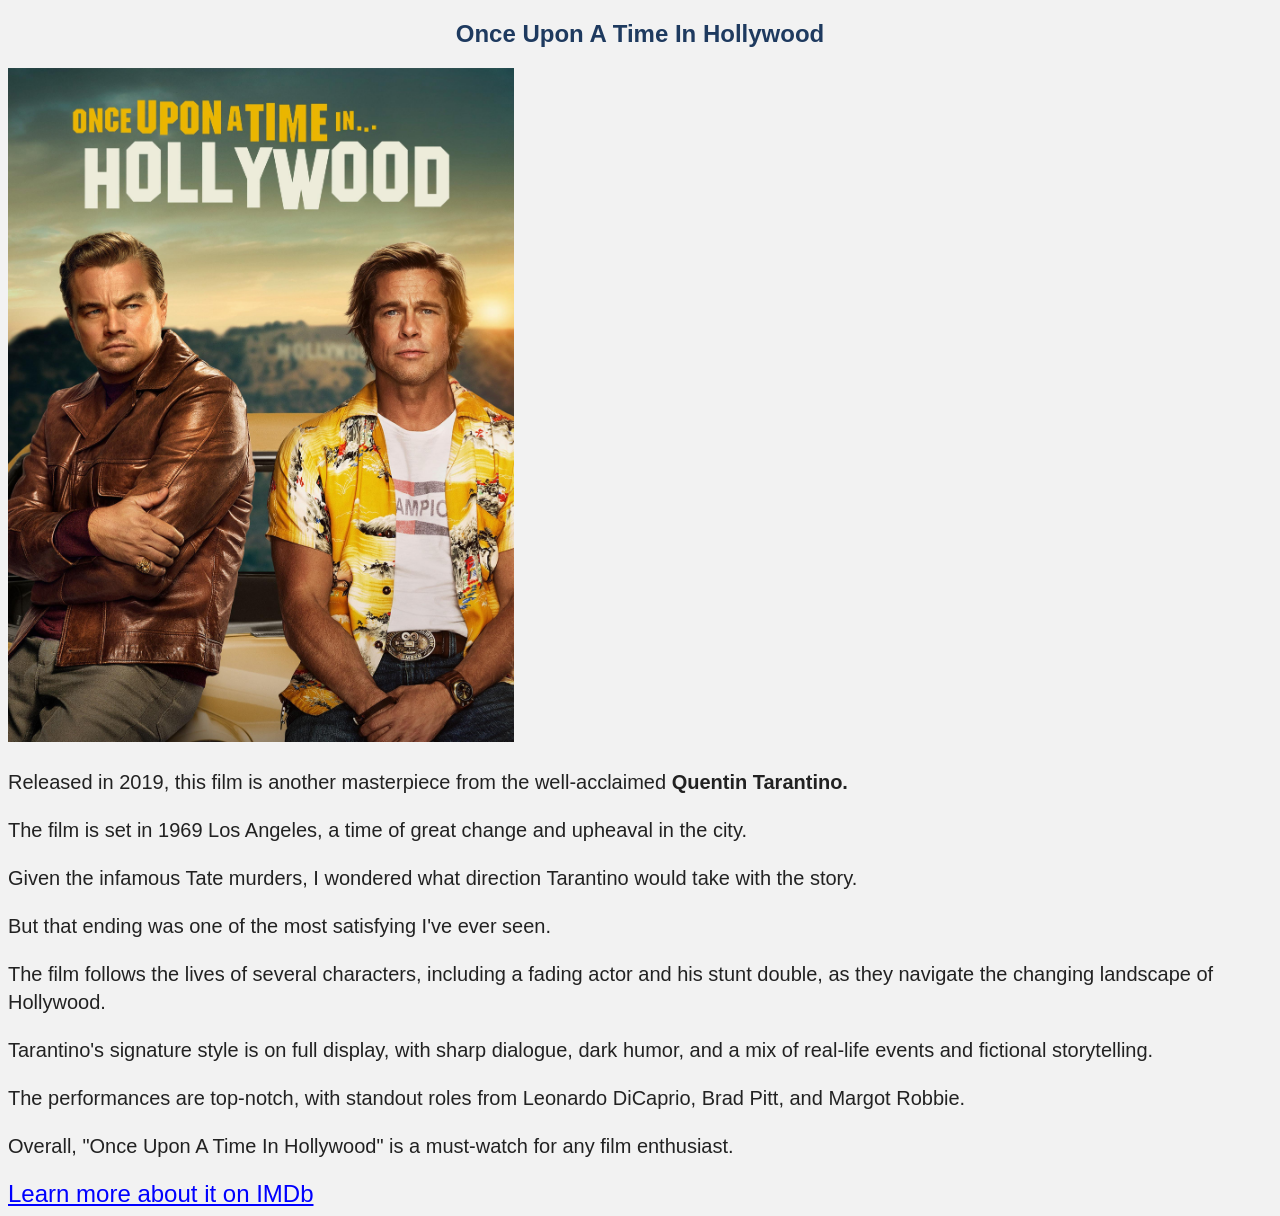
==== once-upon.html @ 08237346 "Add new html files" ====
<!DOCTYPE html>
<html lang="en">
<head>
    <meta charset="UTF-8">
    <meta name="viewport" content="width=device-width, initial-scale=1.0">
    <title>Once Upon A Time In Hollywood</title>
    <link rel="stylesheet" href="style.css">
</head>
<body>
    <section>
        <h1>Once Upon A Time In Hollywood</h1>
        <img class="movie-poster" src="images/once-upon.jpeg" alt="Once Upon poster">

        <p>Released in 2019, this film is another masterpiece from the well-acclaimed <strong>Quentin Tarantino.</strong></p>
        <p>The film is set in 1969 Los Angeles, a time of great change and upheaval in the city.</p>
        <p>Given the infamous Tate murders, I wondered what direction Tarantino would take with the story.</p>
        <p>But that ending was one of the most satisfying I've ever seen.</p>
        <p>The film follows the lives of several characters, including a fading actor and his stunt double, as they navigate the changing landscape of Hollywood.</p>
        <p>Tarantino's signature style is on full display, with sharp dialogue, dark humor, and a mix of real-life events and fictional storytelling.</p>
        <p>The performances are top-notch, with standout roles from Leonardo DiCaprio, Brad Pitt, and Margot Robbie.</p>
        <p>Overall, "Once Upon A Time In Hollywood" is a must-watch for any film enthusiast.</p>
    </section>

    <footer>
        <a href="https://www.imdb.com/title/tt7131622">Learn more about it on IMDb</a>
    </footer>
</body>
</html>
---- style.css ----
body {
    background-color: #f2f2f2;
    color: #222222;
    font-family: Arial, sans-serif;
    font-size: 18px;
}

h1 {
    color: #1e3a5f;
    text-align: center;
    font-size: 36px;
    font-weight: bold;
}

p {
    font-size: 18px;
    line-height: 1.4;
}


.movie-title {
    font-size: 20px;
    font-weight: bold;
    color: #000000;
}

.movie {
    background-color: #ffffff;
}

.movie-section {
    display: flex;
    align-items: flex-start;
    gap: 20px;
}

.flex-container {
    display: flex;
    flex-direction: row;
    gap: 10px;
    flex-wrap: wrap;
    flex-grow: 1;
    justify-content: space-evenly;
    align-content: center;;
}

.flex-item {
    flex-basis: 100px;
}

#godfather-poster {
    width: 400px;
    height: auto6;
}

.box {
    width: 100px;i
    height: 200px;
    background-color: #1e3a5f;
    position: fixed;
    bottom: 20px;
    right: 20px;
    transition: transform 0.5s;
}

.box:hover {8
    transform: translateY(20px);
}

#test {
    position: sticky;
    top: 200px;
}

a {
    color: blue;
    transition: color 0.9s;
}

a:hover{
    color: red;
}

a:active{
    color: green;
}

a:visited{
    color: pink;
}

.flex-container div:nth-child(even) {
    color: red;
}

.movie p:first-of-type {
    color: blue;
}

.movie-poster {
    width: 40%;
    height: 70%;
    transition: transform 0.5s;
}

.movie-poster:hover {
    transform: scale(1.1);
}

@media (min-width: 1000px) {
    h1 {
        font-size: 24px;
    }
    
    .movie-poster {
        height: auto;
        max-width: 100%;
    }

    #godfather-poster {
        max-width: 70%;
        height: auto;  
    }

    .movie-title {
        font-size: 16px;
    }

    body {
        font-size: 24px;
        font-family: Arial, sans-serif;
    }

    p {
        font-size: 20px;
    }

    .movie-grid {
        display: grid;
        grid-template-rows: repeat(3, 1fr);
        gap: 16px;
    }
}
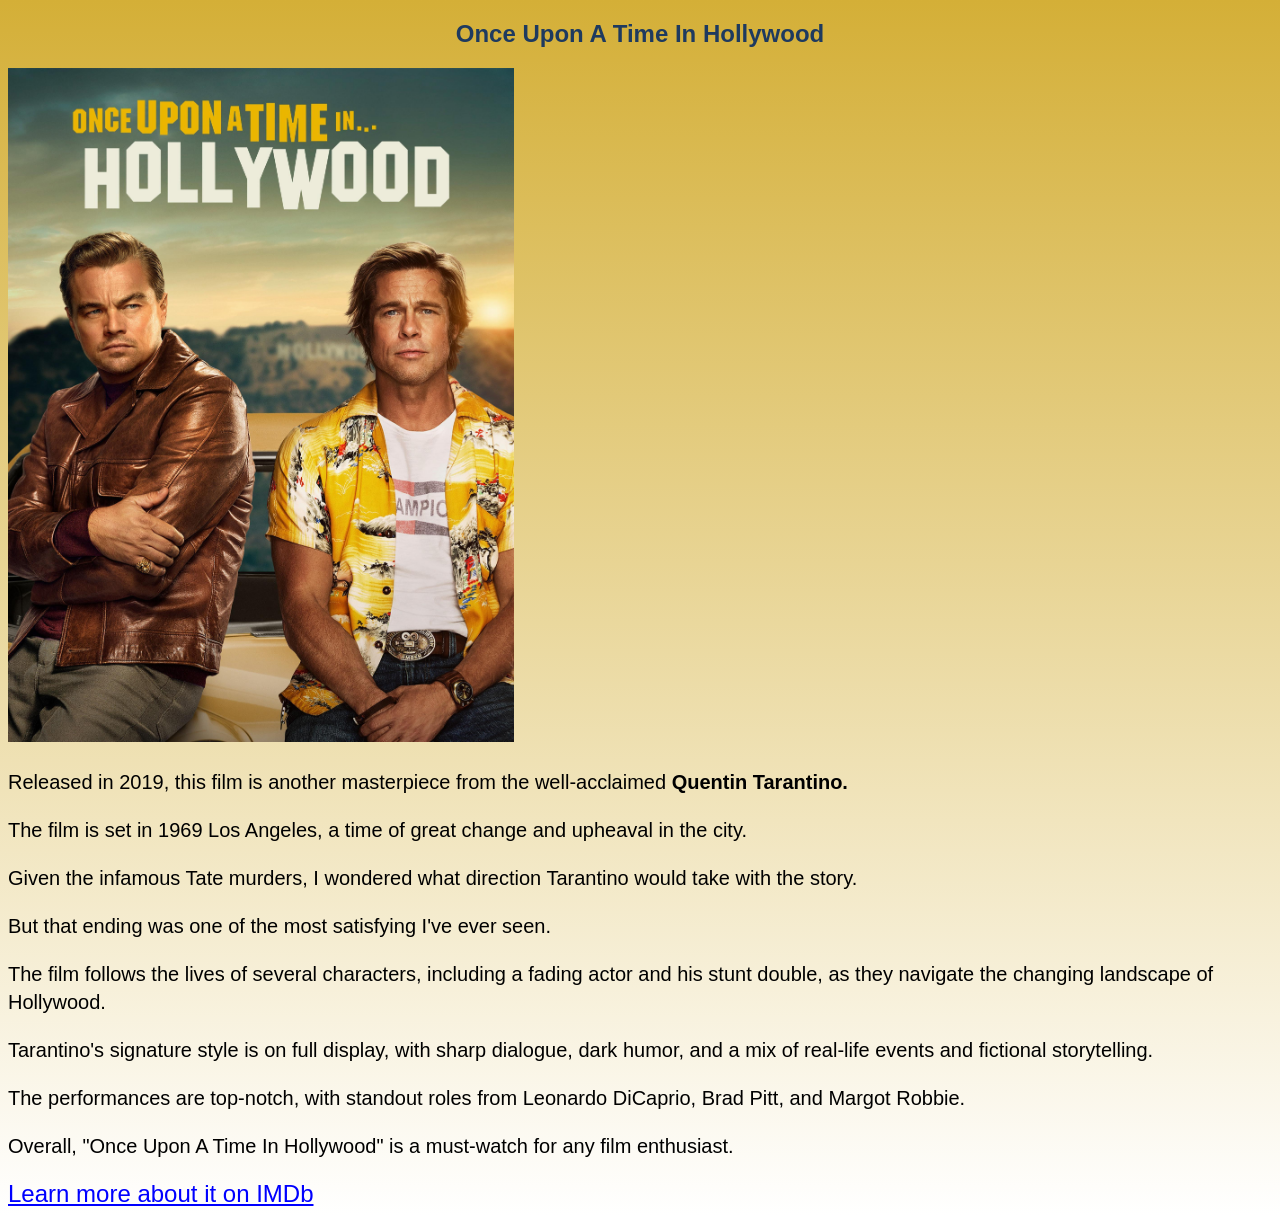
==== commit 88b86802: "Modify html and css" ====
--- a/once-upon.html
+++ b/once-upon.html
@@ -6,7 +6,7 @@
     <title>Once Upon A Time In Hollywood</title>
     <link rel="stylesheet" href="style.css">
 </head>
-<body>
+<body id="once-upon-page">
     <section>
         <h1>Once Upon A Time In Hollywood</h1>
         <img class="movie-poster" src="images/once-upon.jpeg" alt="Once Upon poster">
--- a/style.css
+++ b/style.css
@@ -1,6 +1,6 @@
 body {
-    background-color: #f2f2f2;
-    color: #222222;
+    background-color: rgb(2, 2, 43);
+    color: white;
     font-family: Arial, sans-serif;
     font-size: 18px;
 }
@@ -21,11 +21,23 @@
 .movie-title {
     font-size: 20px;
     font-weight: bold;
-    color: #000000;
+    color: darkblue;
 }
 
-.movie {
-    background-color: #ffffff;
+.movie-card {
+    width: 100%;
+    height: 300px;
+    object-fit: contain;
+}
+
+header {
+    background-color: #d4af37;
+    padding: 20px;
+}
+
+main {
+    background-color: white;
+    padding: 20px;
 }
 
 .movie-section {
@@ -41,7 +53,7 @@
     flex-wrap: wrap;
     flex-grow: 1;
     justify-content: space-evenly;
-    align-content: center;;
+    align-content: center;
 }
 
 .flex-item {
@@ -50,11 +62,11 @@
 
 #godfather-poster {
     width: 400px;
-    height: auto6;
+    height: auto;
 }
 
 .box {
-    width: 100px;i
+    width: 100px;
     height: 200px;
     background-color: #1e3a5f;
     position: fixed;
@@ -63,7 +75,7 @@
     transition: transform 0.5s;
 }
 
-.box:hover {8
+.box:hover {
     transform: translateY(20px);
 }
 
@@ -85,16 +97,8 @@
     color: green;
 }
 
-a:visited{
-    color: pink;
-}
-
 .flex-container div:nth-child(even) {
     color: red;
-}
-
-.movie p:first-of-type {
-    color: blue;
 }
 
 .movie-poster {
@@ -137,7 +141,17 @@
 
     .movie-grid {
         display: grid;
-        grid-template-rows: repeat(3, 1fr);
-        gap: 16px;
+        grid-template-columns: repeat(3, 1fr);
+        gap: 8px;
     }
+}
+
+#once-upon-page {
+    background: linear-gradient(to bottom, #d4af37, white);
+    color: black;
+}
+
+#oppenheimer-page {
+    background: linear-gradient(to bottom, #ea580c, #4a150b);
+    color: #ffc857;
 }
